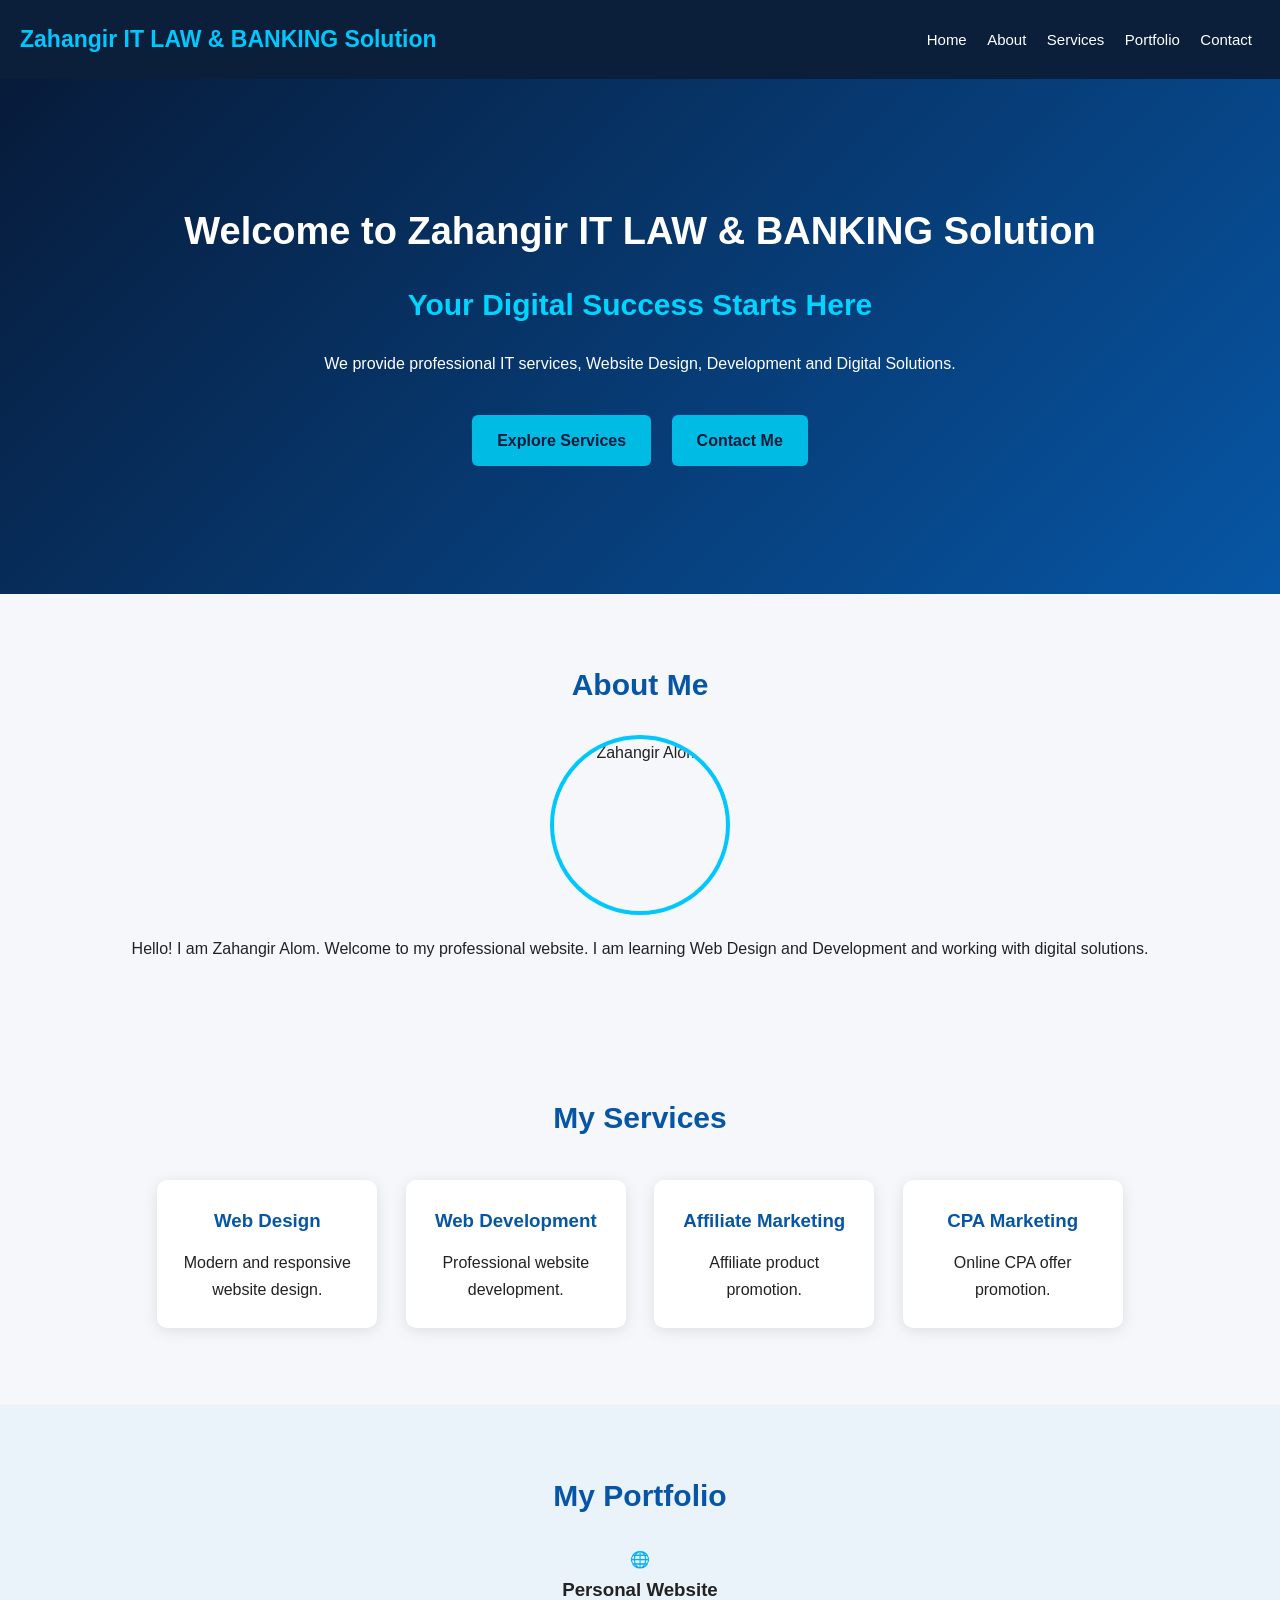
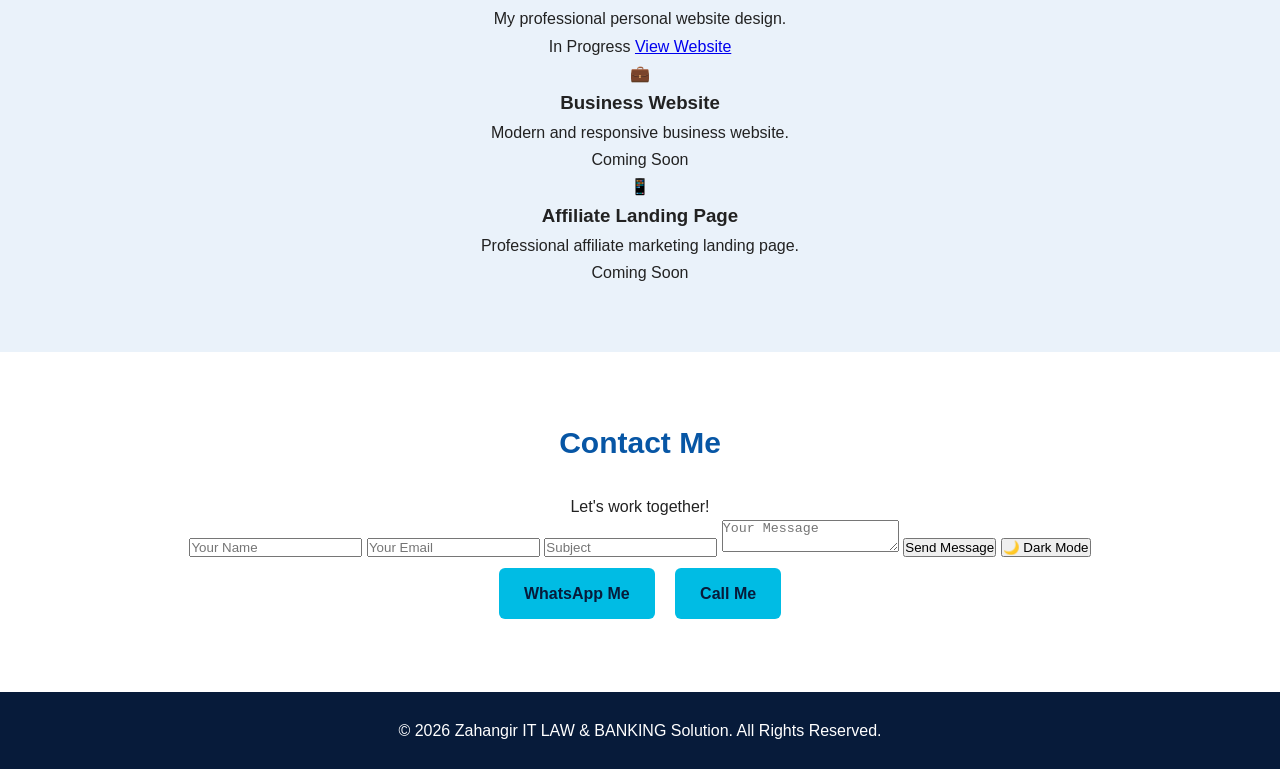
==== index.html @ 4043f4e9 "Update index.html" ====
<!DOCTYPE html>
<html lang="en">
<head>
    <meta charset="UTF-8">
    <meta name="viewport" content="width=device-width, initial-scale=1.0">

    <title>Zahangir IT LAW & BANKING Solution</title>
  <link rel="stylesheet" href="style.css"> 
</head>

<body>
 <header class="header">
 <h2 class="logo">Zahangir IT LAW & BANKING Solution</h2>

  <button class="menu-btn"
    onclick="toggleMenu()">☰</button>

  <nav id="navMenu">
    <a href="#home">Home</a>
    <a href="#about">About</a>
    <a href="#services">Services</a>
    <a href="#portfolio">Portfolio</a>
    <a href="#contact">Contact</a>
  </nav>
 </header>

<section id="home" class="hero">

    <h1>Welcome to Zahangir IT LAW & BANKING Solution</h1>

    <h2>Your Digital Success Starts Here</h2>

    <p>
        We provide professional IT services,
        Website Design, Development and Digital Solutions.
    </p>

    <a href="#services" class="btn">Explore Services</a>

    <a href="#contact" class="btn">Contact Me</a>

</section>

<section id="about">

    <h2>About Me</h2>
<img src="profile.jpg"
alt="Zahangir Alom"
class="profile-img">
    <p>
        Hello! I am Zahangir Alom.
        Welcome to my professional website.
        I am learning Web Design and Development
        and working with digital solutions.
    </p>

</section>

<section id="services">

    <h2>My Services</h2>

    <div class="card">
        <h3>Web Design</h3>
        <p>Modern and responsive website design.</p>
    </div>

    <div class="card">
        <h3>Web Development</h3>
        <p>Professional website development.</p>
    </div>

    <div class="card">
        <h3>Affiliate Marketing</h3>
        <p>Affiliate product promotion.</p>
    </div>

    <div class="card">
        <h3>CPA Marketing</h3>
        <p>Online CPA offer promotion.</p>
    </div>

</section>

<section id="portfolio">

    <h2>My Portfolio</h2>

    <div class="portfolio-container">

        <!-- Project 1 -->
        <div class="portfolio-card">

            <div class="project-icon">🌐</div>

            <h3>Personal Website</h3>

            <p>
                My professional personal website design.
            </p>

            <span class="project-status in-progress">
                In Progress
            </span>

            <a href="#home" class="view-project">
                View Website
            </a>

        </div>

        <!-- Project 2 -->
        <div class="portfolio-card">

            <div class="project-icon">💼</div>

            <h3>Business Website</h3>

            <p>
                Modern and responsive business website.
            </p>

            <span class="project-status coming-soon">
                Coming Soon
            </span>

        </div>

        <!-- Project 3 -->
        <div class="portfolio-card">

            <div class="project-icon">📱</div>

            <h3>Affiliate Landing Page</h3>

            <p>
                Professional affiliate marketing landing page.
            </p>

            <span class="project-status coming-soon">
                Coming Soon
            </span>

        </div>

    </div>

</section>

<section id="contact">

    <h2>Contact Me</h2>

    <p>Let's work together!</p>
 <form id="contactForm">

    <input type="text"
    placeholder="Your Name"
    required>

    <input type="email"
    placeholder="Your Email"
    required>

    <input type="text"
    placeholder="Subject"
    required>

    <textarea
    placeholder="Your Message"
    required></textarea>

    <button type="submit">
        Send Message
    </button>
  <button type="button" onclick="darkMode()">
🌙 Dark Mode
  </button>
 </form>

    <a href="https://wa.me/8801717965122"
       class="btn">WhatsApp Me</a>

    <a href="tel:+8801717965122"
       class="btn">Call Me</a>

</section>

<footer>

    <p>© 2026 Zahangir IT LAW & BANKING Solution. All Rights Reserved.</p>

</footer>

<script src="script.js"></script>
</body>
</html>
---- style.css ----
/* General Settings */
* {
    margin: 0;
    padding: 0;
    box-sizing: border-box;
    scroll-behavior: smooth;
}
body {
    font-family: Arial, sans-serif;
    background: #f5f7fa;
    color: #222;
    line-height: 1.7;
}

.menu-btn {
    display: none;
}

@media (max-width: 600px) {
    .menu-btn {
        display: block;
        margin: 10px auto;
    }

    #navMenu {
        display: none;
        flex-direction: column;
    }

    #navMenu.show {
        display: flex;
    }

    #navMenu a {
        display: block;
        padding: 12px;
    }
}


/* Header */
header {
    background: #071b3a;
    color: white;
    padding: 20px 7%;
    display: flex;
    justify-content: space-between;
    align-items: center;
    flex-wrap: wrap;
}

.logo {
    font-size: 23px;
    font-weight: bold;
    color: #00c8ff;
}
nav a {
    color: white;
    text-decoration: none;
    margin: 8px;
    font-size: 15px;
}

.header {
    background: #0b1f3a;
    padding: 20px;
    text-align: center;
}

nav a:hover {
    color: #00c8ff;
}

/* Home Section */
.hero {
    min-height: 500px;
    background: linear-gradient(135deg, #071b3a, #0756a5);
    color: white;
    text-align: center;
    padding: 120px 20px;
}

.hero h1 {
    font-size: 38px;
    margin-bottom: 15px;
}

.hero h2 {
    color: #00d4ff;
    margin-bottom: 20px;
}

.hero p {
    max-width: 650px;
    margin: 0 auto 30px;
}

/* Buttons */
.btn {
    display: inline-block;
    background: #00bce4;
    color: #071b3a;
    padding: 12px 25px;
    margin: 8px;
    border-radius: 6px;
    text-decoration: none;
    font-weight: bold;
}

.btn:hover {
    background: white;
}

/* All Sections */
section:not(.hero) {
    padding: 65px 8%;
    text-align: center;
}

section h2 {
    color: #0756a5;
    font-size: 30px;
    margin-bottom: 25px;
}
.profile-img {
    width: 180px;
    height: 180px;
    border-radius: 50%;
    object-fit: cover;
    display: block;
    margin: 20px auto;
    border: 4px solid #00c8ff;
}
/* Service Cards */
.card {
    display: inline-block;
    width: 220px;
    background: white;
    padding: 25px;
    margin: 12px;
    border-radius: 10px;
    box-shadow: 0 3px 15px rgba(0,0,0,0.1);
    vertical-align: top;
}

.card h3 {
    color: #0756a5;
    margin-bottom: 12px;
}

/* Portfolio */
#portfolio {
    background: #eaf2fa;
}

/* Contact */
#contact {
    background: white;
}

/* Footer */
footer {
    background: #071b3a;
    color: white;
    text-align: center;
    padding: 25px;
}

/* Mobile Responsive */
@media (max-width: 768px) {

    header {
        flex-direction: column;
        text-align: center;
  }
 nav a {
    display: inline-block;
}

@keyframes fadeIn {
    from {
        opacity: 0;
        transform: translateY(20px);
    }

    to {
        opacity: 1;
        transform: translateY(0);
    }
}

.hero {
    animation: fadeIn 1s ease;
}

.service-card {
    transition: 0.4s;
    margin: 5px;
}

body {
    background: #f0f4f8;
}

.hero {
  animation: fadeIn 1s ease;
 margin: 5px; }
    body {
  background: #f0f4f8;
}

.about,
.services {
  background: #ffffff;
}


/* Portfolio Final Design */

.portfolio-container {
    display: grid;
    grid-template-columns: 1fr;
    gap: 25px;
    max-width: 1000px;
    margin: auto;
}

.portfolio-card {
    background: white;
    padding: 35px 20px;
    border-radius: 20px;
    text-align: center;
    box-shadow: 0 5px 20px rgba(0,0,0,0.10);
    transition: 0.3s ease;
}

.portfolio-card:hover {
    transform: translateY(-8px);
    box-shadow: 0 12px 25px rgba(0,0,0,0.15);
}

.project-icon {
    font-size: 60px;
    margin-bottom: 20px;
}

.project-status {
    display: inline-block;
    color: white;
    padding: 10px 20px;
    border-radius: 8px;
    margin-top: 10px;
}

.in-progress {
    background: #05b9d3;
}

.coming-soon {
    background: #777;
}

.view-project {
    display: inline-block;
    background: #07569b;
    color: white;
    padding: 12px 25px;
    margin-top: 15px;
    border-radius: 8px;
    text-decoration: none;
    font-weight: bold;
}

.view-project:hover {
    background: #05b9d3;
}

@media (max-width: 600px) {
    .portfolio-container {
        grid-template-columns: 1fr;
    }

    #portfolio h2 {
        font-size: 32px;
    }
}

@media (min-width: 768px) {
    .portfolio-container {
        grid-template-columns: repeat(2, 1fr);
    }
}
    .hero {
        padding: 85px 15px;
    }
.hero {
  border: none;
}
    .hero h1 {
        font-size: 28px;
    }

    .card {
        width: 100%;
        max-width: 350px;
    }
.profile-img {
    width: 180px;
    height: 180px;
    border-radius: 50%;
    object-fit: cover;
    display: block;
    margin: 20px auto;
    border: 4px solid #00c8ff;
    }
 
 #contactForm {
    max-width: 500px;
    margin: 30px auto;
    padding: 20px;
}

#contactForm input,
#contactForm textarea {
    width: 100%;
    padding: 15px;
    margin: 10px 0;
    border: 1px solid #ccc;
    border-radius: 8px;
    font-size: 16px;
    box-sizing: border-box;
}

#contactForm textarea {
    height: 130px;
}

#contactForm button {
    background: #00bcd4;
    color: white;
    padding: 15px 30px;
    border: none;
    border-radius: 8px;
    font-size: 18px;
}
     #contactForm {
    max-width: 500px;
    margin: 30px auto;
    padding: 20px;
    box-sizing: border-box;
}

#contactForm input,
#contactForm textarea {
    display: block;
    width: 100%;
    padding: 15px;
    margin: 12px 0;
    border: 1px solid #ccc;
    border-radius: 8px;
    font-size: 16px;
    box-sizing: border-box;
}

#contactForm textarea {
    height: 130px;
    resize: vertical;
}

#contactForm button {
    width: 100%;
    padding: 15px;
    background: #00bcd4;
    color: white;
    border: none;
    border-radius: 8px;
    font-size: 18px;
    font-weight: bold;
}
 
 .hero-btn {
  display: inline-block;
  background: #1769aa;
  color: white;
  padding: 12px 25px;
  border-radius: 8px;
  text-decoration: none;

  transition: 0.4s;
}

.hero-btn:hover {
  background: #0d4778;
  transform: scale(1.08);
}
 
.card {
    transition: 0.4s;
}

.card:hover {
    transform: translateY(-10px);
    box-shadow: 0 10px 25px #aaaaaa;
}

body.dark {
    background: #111827;
    color: white;
}

.dark .about,
.dark .services,
.dark .service-card {
    background: #1f2937;
    color: white;
}

body.dark #contact {
    background: #1f2937;
    color: white;
}

body.dark h1,
body.dark h2,
body.dark h3,
body.dark p {
    color: white;
}
.header {
    background: #0b1f3a;
    padding: 20px;
    text-align: center;
}

.header h2 {
  color: #00c8e8;
}

#navMenu a {
  color: white;
  text-decoration: none;
  padding: 10px;
  display: inline-block;
}

.menu-btn {
  background: #00c8e8;
  padding: 10px 18px;
  border: none;
  border-radius: 6px;
  font-size: 22px;
}

@media (max-width: 600px) {
  #navMenu {
    display: none;
    flex-direction: column;
  }

  #navMenu.show {
    display: flex;
  }
}
 /* Section Design */
#about,
#services {
    background: #ffffff;
    padding: 60px 8%;
}

/* Service Cards */
.card {
    display: inline-block;
    width: 220px;
    background: white;
    padding: 25px;
    margin: 12px;
    border-radius: 10px;
    box-shadow: 0 3px 15px rgba(0,0,0,0.1);
    vertical-align: top;
}

/* Profile Image */
.profile-img {
    width: 180px;
    height: 180px;
    border-radius: 50%;
    object-fit: cover;
    display: block;
    margin: 20px auto;
}

/* Mobile Design */
@media (max-width: 600px) {
    .card {
        width: 100%;
        max-width: 350px;
    }

    #contactForm {
        width: 100%;
    }
}
#portfolio {
    padding: 70px 20px;
    text-align: center;
    background: #eaf4fb;
}

#portfolio h2 {
    color: #07569b;
    font-size: 36px;
    margin-bottom: 40px;
}

.portfolio-container {
    display: grid;
    grid-template-columns: 1fr;
    gap: 25px;
    max-width: 1000px;
    margin: auto;
}

.portfolio-card {
    background: white;
    padding: 30px 20px;
    border-radius: 18px;
    box-shadow: 0 5px 20px rgba(0,0,0,0.10);
}

.project-icon {
    font-size: 55px;
    margin-bottom: 15px;
}

.portfolio-card h3 {
    color: #07569b;
    font-size: 23px;
}

.portfolio-card p {
    font-size: 17px;
    color: #444;
    line-height: 1.6;
}
.project-status {
    display: inline-block;
    background: #05b9d3;
    color: white;
    padding: 10px 20px;
    border-radius: 8px;
    margin-top: 10px;
}

.view-project {
    display: inline-block;
    background: #07569b;
    color: white;
    padding: 12px 25px;
    margin-top: 15px;
    border-radius: 8px;
    text-decoration: none;
    font-weight: bold;
    transition: 0.3s;
}

.view-project:hover {
    background: #05b9d3;
    transform: translateY(-3px);
}
}
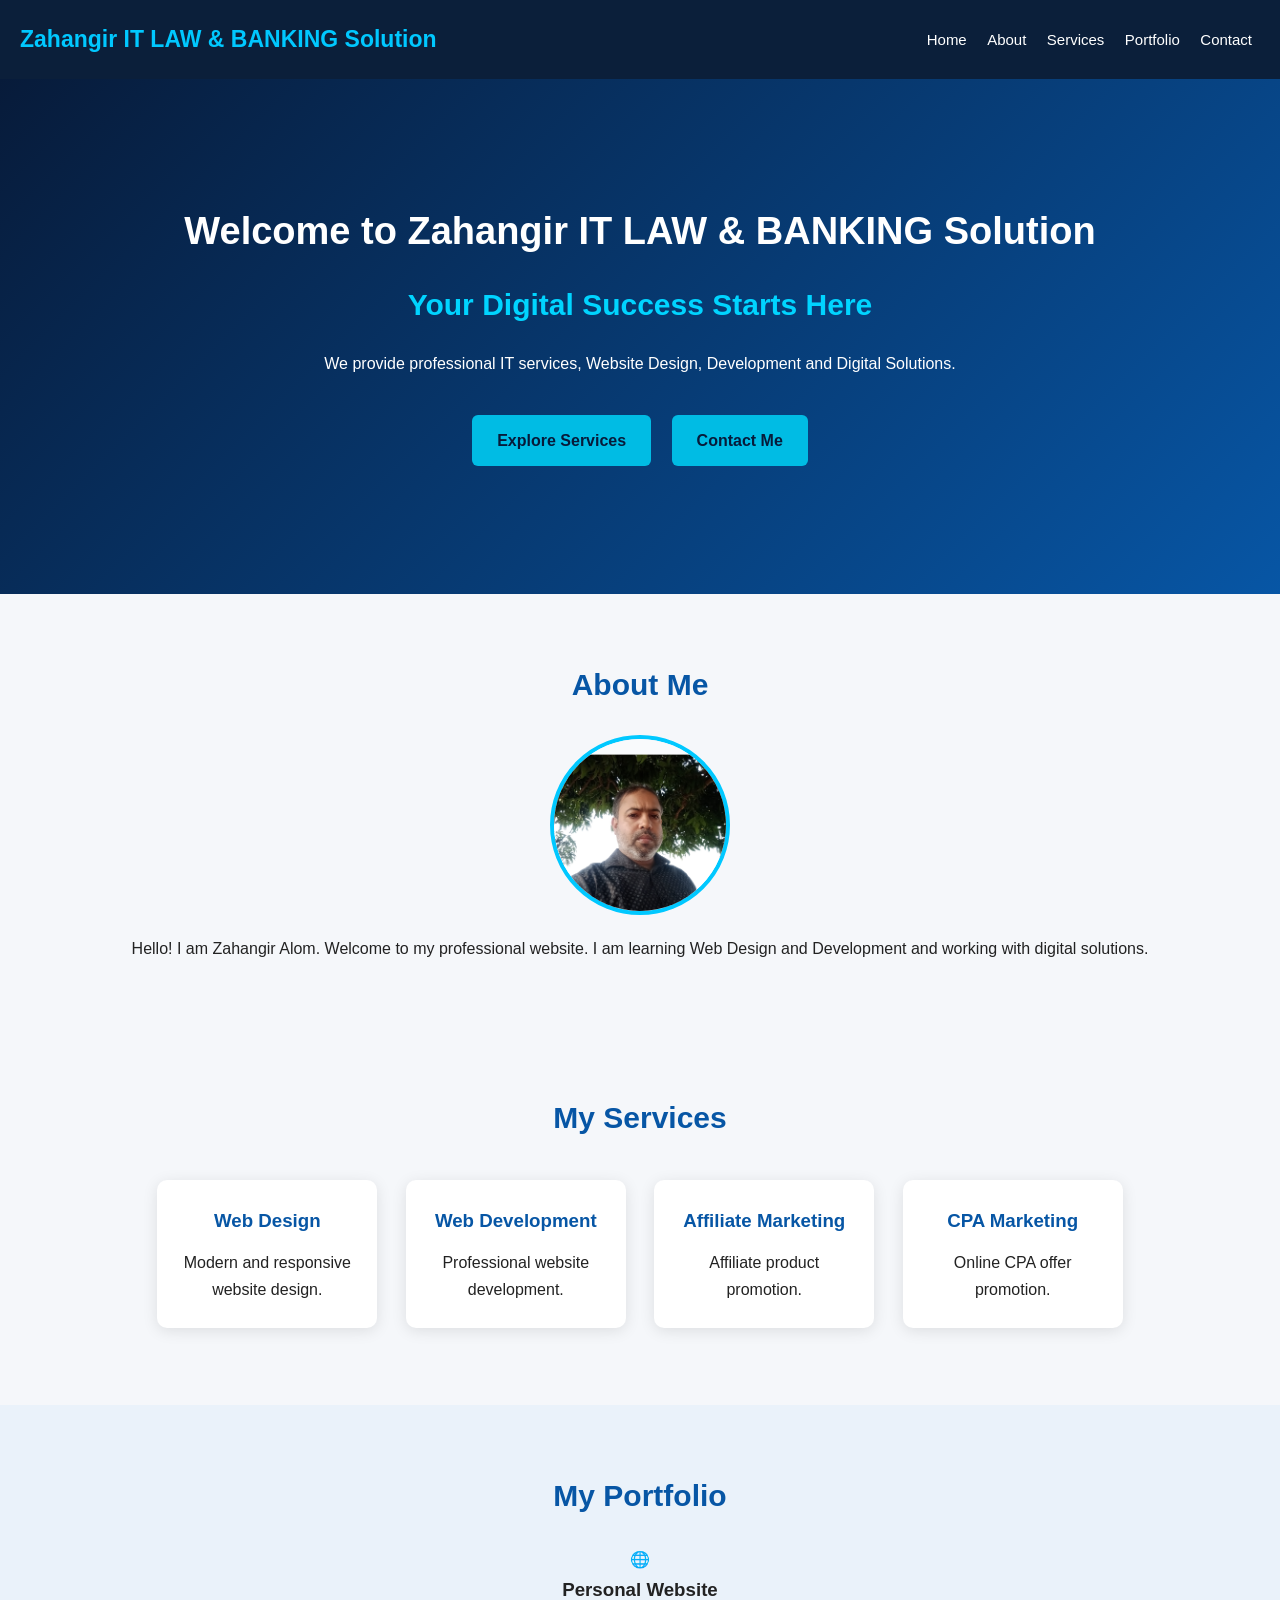
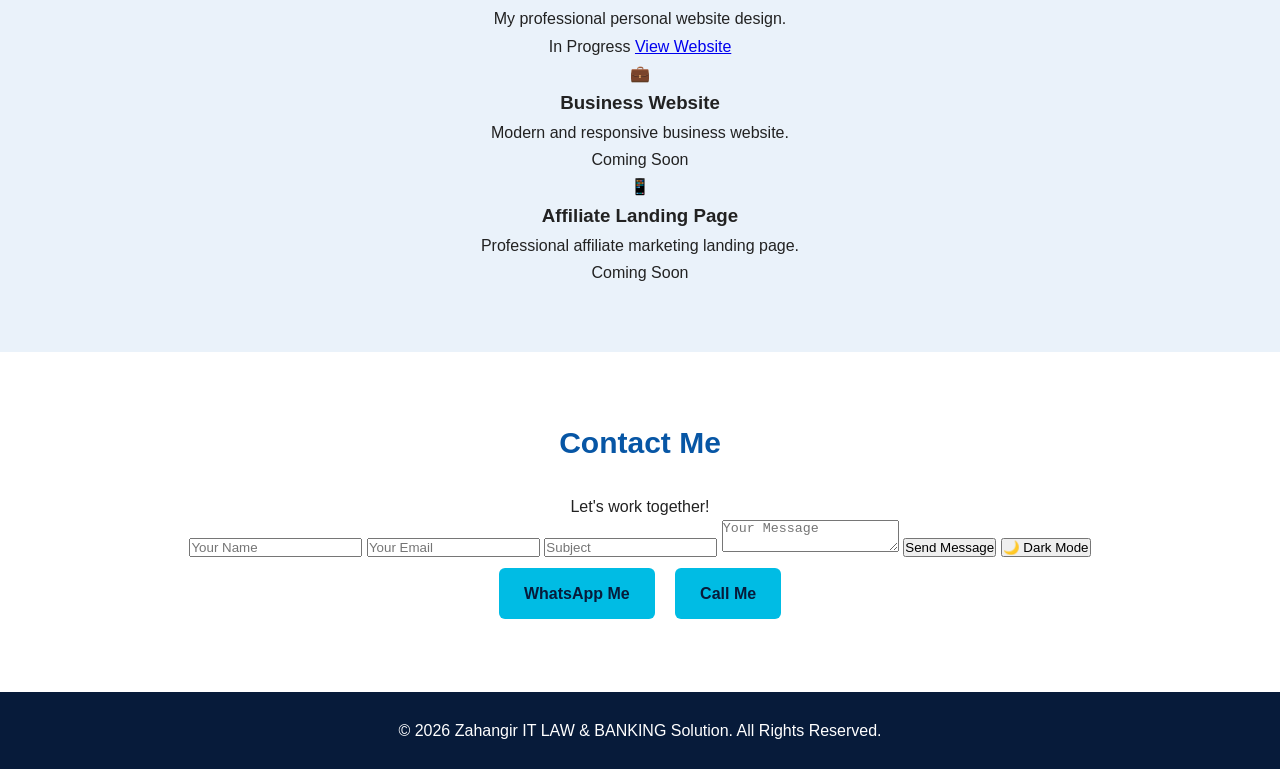
==== commit 0fcd2830: "Update index.html" ====
--- a/index.html
+++ b/index.html
@@ -44,7 +44,7 @@
 <section id="about">
 
     <h2>About Me</h2>
-<img src="profile.jpg"
+<img src="Profile.jpg"
 alt="Zahangir Alom"
 class="profile-img">
     <p>
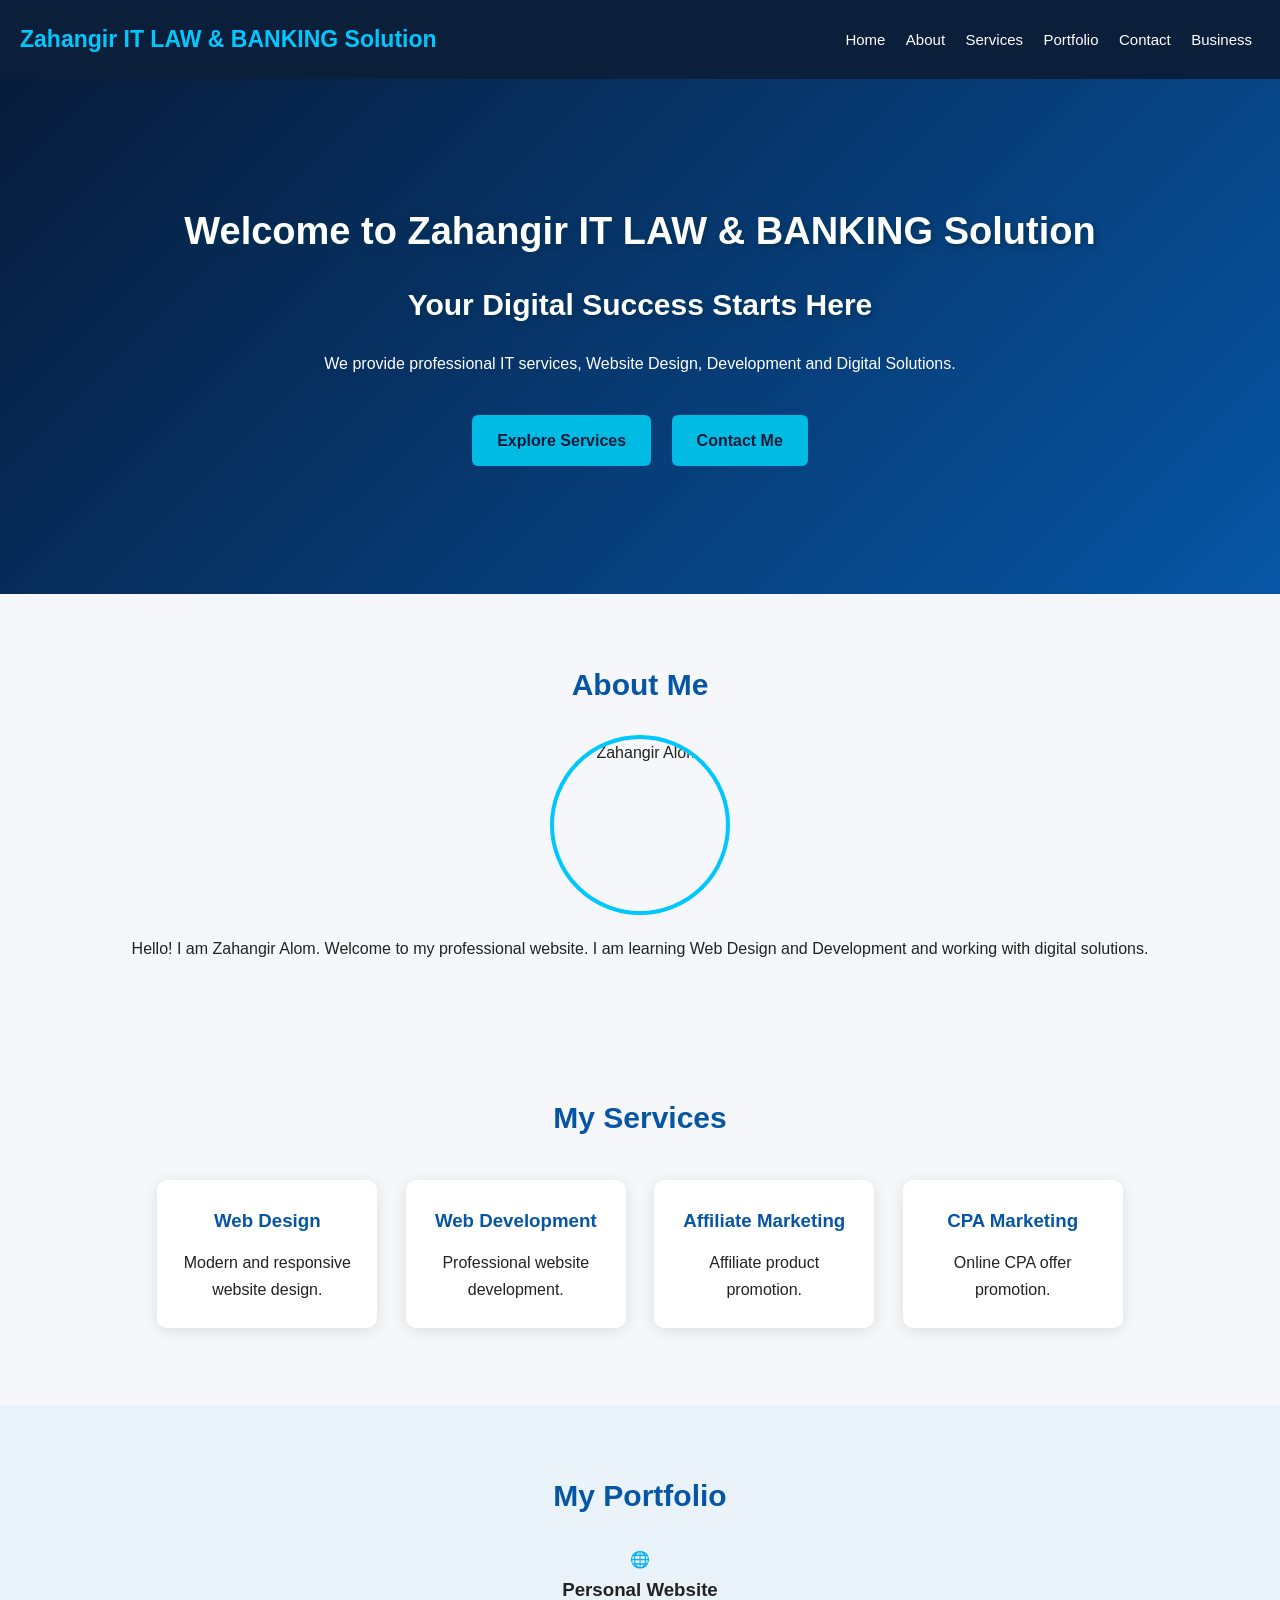
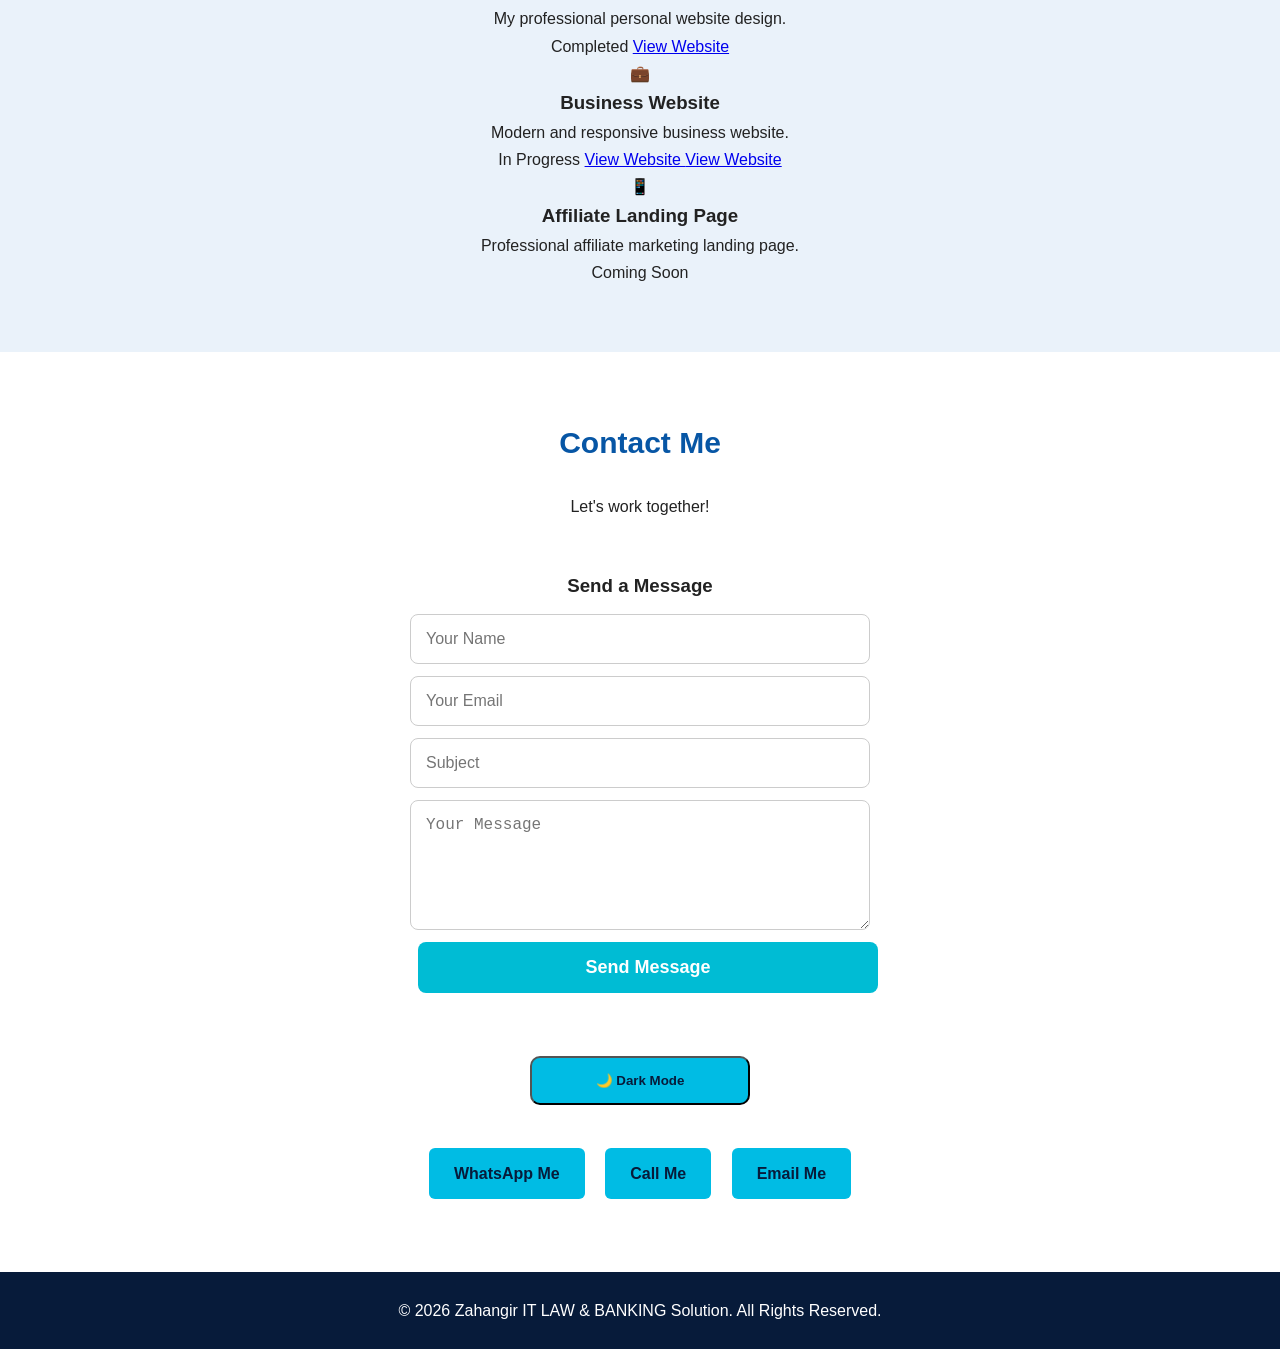
==== commit 0aa8f673: "Add files via upload" ====
--- a/index.html
+++ b/index.html
@@ -15,13 +15,16 @@
   <button class="menu-btn"
     onclick="toggleMenu()">☰</button>
 
-  <nav id="navMenu">
-    <a href="#home">Home</a>
-    <a href="#about">About</a>
-    <a href="#services">Services</a>
-    <a href="#portfolio">Portfolio</a>
-    <a href="#contact">Contact</a>
+ <div id="navMenu">
+  <nav>
+<a href="#home">Home</a>
+<a href="#about">About</a>
+<a href="#services">Services</a>
+<a href="#portfolio">Portfolio</a>
+<a href="#contact">Contact</a>
+<a href="business.html">Business</a>
   </nav>
+ </div>
  </header>
 
 <section id="home" class="hero">
@@ -44,7 +47,7 @@
 <section id="about">
 
     <h2>About Me</h2>
-<img src="Profile.jpg"
+<img src="images/Profile.jpg"
 alt="Zahangir Alom"
 class="profile-img">
     <p>
@@ -99,9 +102,9 @@
                 My professional personal website design.
             </p>
 
-            <span class="project-status in-progress">
-                In Progress
-            </span>
+           <span class="project-status completed">
+    Completed
+           </span>
 
             <a href="#home" class="view-project">
                 View Website
@@ -120,29 +123,33 @@
                 Modern and responsive business website.
             </p>
 
+     <span class="project-status in-progress">
+    In Progress
+     </span><a href="business.html" class="view-project">
+View Website
+     </a>
+<a href="business.html" class="view-project">
+View Website
+</a>
+        </div>
+
+        <!-- Project 3 -->
+        <div class="portfolio-card">
+
+            <div class="project-icon">📱</div>
+
+            <h3>Affiliate Landing Page</h3>
+
+            <p>
+                Professional affiliate marketing landing page.
+            </p>
+
             <span class="project-status coming-soon">
                 Coming Soon
             </span>
 
         </div>
 
-        <!-- Project 3 -->
-        <div class="portfolio-card">
-
-            <div class="project-icon">📱</div>
-
-            <h3>Affiliate Landing Page</h3>
-
-            <p>
-                Professional affiliate marketing landing page.
-            </p>
-
-            <span class="project-status coming-soon">
-                Coming Soon
-            </span>
-
-        </div>
-
     </div>
 
 </section>
@@ -152,37 +159,45 @@
     <h2>Contact Me</h2>
 
     <p>Let's work together!</p>
- <form id="contactForm">
-
-    <input type="text"
-    placeholder="Your Name"
-    required>
-
-    <input type="email"
-    placeholder="Your Email"
-    required>
-
-    <input type="text"
-    placeholder="Subject"
-    required>
-
-    <textarea
-    placeholder="Your Message"
-    required></textarea>
-
-    <button type="submit">
-        Send Message
-    </button>
-  <button type="button" onclick="darkMode()">
+ <form id="contactForm" action="https://formsubmit.co/zahangir082258@gmail.com" method="POST">
+
+  <h3>Send a Message</h3>
+
+  <input type="text" name="name"
+    placeholder="Your Name" required>
+
+  <input type="email" name="email"
+    placeholder="Your Email" required>
+
+  <input type="text" name="subject"
+    placeholder="Subject" required>
+
+  <textarea name="message"
+    placeholder="Your Message" required></textarea>
+
+  <input type="hidden" name="_subject"
+    value="New Message - Zahangir IT Solution">
+
+  <button class="btn" type="submit">
+    Send Message
+  </button>
+
+ </form>
+
+<button type="button" class="btn"
+onclick="darkMode()">
 🌙 Dark Mode
-  </button>
- </form>
+</button>
+
 
     <a href="https://wa.me/8801717965122"
        class="btn">WhatsApp Me</a>
 
     <a href="tel:+8801717965122"
        class="btn">Call Me</a>
+
+<a href="mailto:zahangir082258@gmail.com"
+   class="btn">Email Me</a>
 
 </section>
 
--- a/style.css
+++ b/style.css
@@ -86,7 +86,7 @@
 }
 
 .hero h2 {
-    color: #00d4ff;
+    color: #ffffff !important;
     margin-bottom: 20px;
 }
 
@@ -277,7 +277,36 @@
 
 @media (max-width: 600px) {
     .portfolio-container {
-        grid-template-columns: 1fr;
+        gr
+/* Final Contact Form Layout Fix */
+
+#contactForm {
+    display: flex !important;
+    flex-direction: column !important;
+    align-items: stretch !important;
+    width: 100% !important;
+    max-width: 500px !important;
+    margin: 30px auto !important;
+    padding: 20px !important;
+    box-sizing: border-box !important;
+}
+
+#contactForm input,
+#contactForm textarea {
+    display: block !important;
+    width: 100% !important;
+    max-width: 100% !important;
+    margin: 10px 0 !important;
+    padding: 15px !important;
+    box-sizing: border-box !important;
+    font-size: 16px !important;
+}
+
+#contactForm button {
+    width: 100% !important;
+    margin-top: 10px !important;
+}
+id-template-columns: 1fr;
     }
 
     #portfolio h2 {
@@ -568,4 +597,77 @@
     background: #05b9d3;
     transform: translateY(-3px);
 }
+}
+
+/* Contact Form Responsive Fix */
+
+#contactForm {
+    width: 100%;
+    max-width: 500px;
+    margin: 30px auto;
+    padding: 20px;
+    box-sizing: border-box;
+}
+
+#contactForm input,
+#contactForm textarea {
+    display: block;
+    width: 100%;
+    padding: 15px;
+    margin: 12px 0;
+    border: 1px solid #ccc;
+    border-radius: 8px;
+    font-size: 16px;
+    box-sizing: border-box;
+}
+
+#contactForm textarea {
+    height: 130px;
+}
+
+#contactForm button {
+    display: block;
+    width: 100%;
+    padding: 15px;
+    background: #00bcd4;
+    color: white;
+    border: none;
+    border-radius: 8px;
+    font-size: 18px;
+    font-weight: bold;
+}
+
+@media (max-width: 600px) {
+    #contactForm {
+        width: 100%;
+        padding: 15px;
+    }
+}
+
+/* Contact Section Button Fix */
+
+button[onclick="darkMode()"] {
+  display: block;
+  width: auto !important;
+  min-width: 220px;
+  margin: 35px auto;
+  padding: 15px 25px;
+  border-radius: 10px;
+}
+.hero h1,
+.hero-content h1 {
+    color: #ffffff !important;
+    opacity: 1;
+    text-shadow: 2px 2px 5px #003355;
+}.hero h2 {
+    color: #ffffff !important;
+    opacity: 1 !important;
+    visibility: visible !important;
+    text-shadow: 2px 2px 5px #003355;
+}
+#home h2 {
+    color: #ffffff !important;
+    -webkit-text-fill-color: #ffffff !important;
+    opacity: 1 !important;
+    visibility: visible !important;
 }
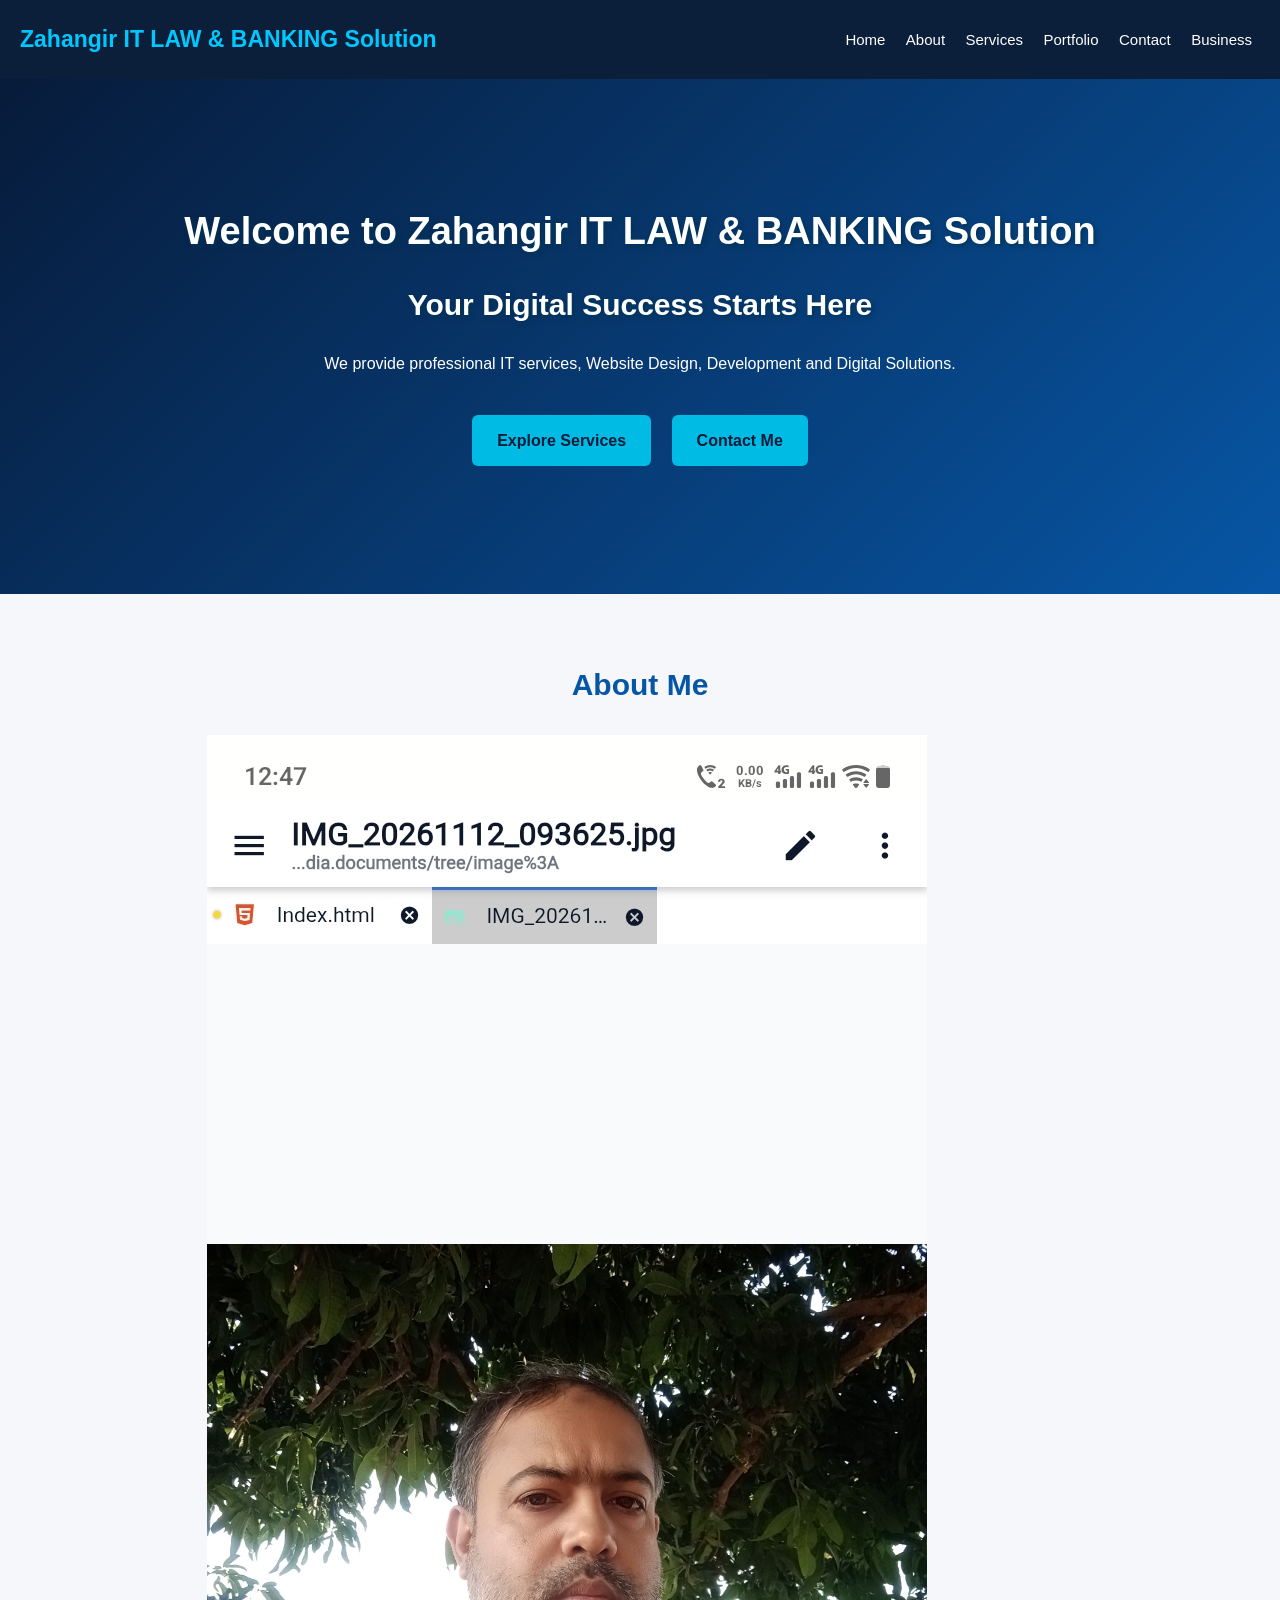
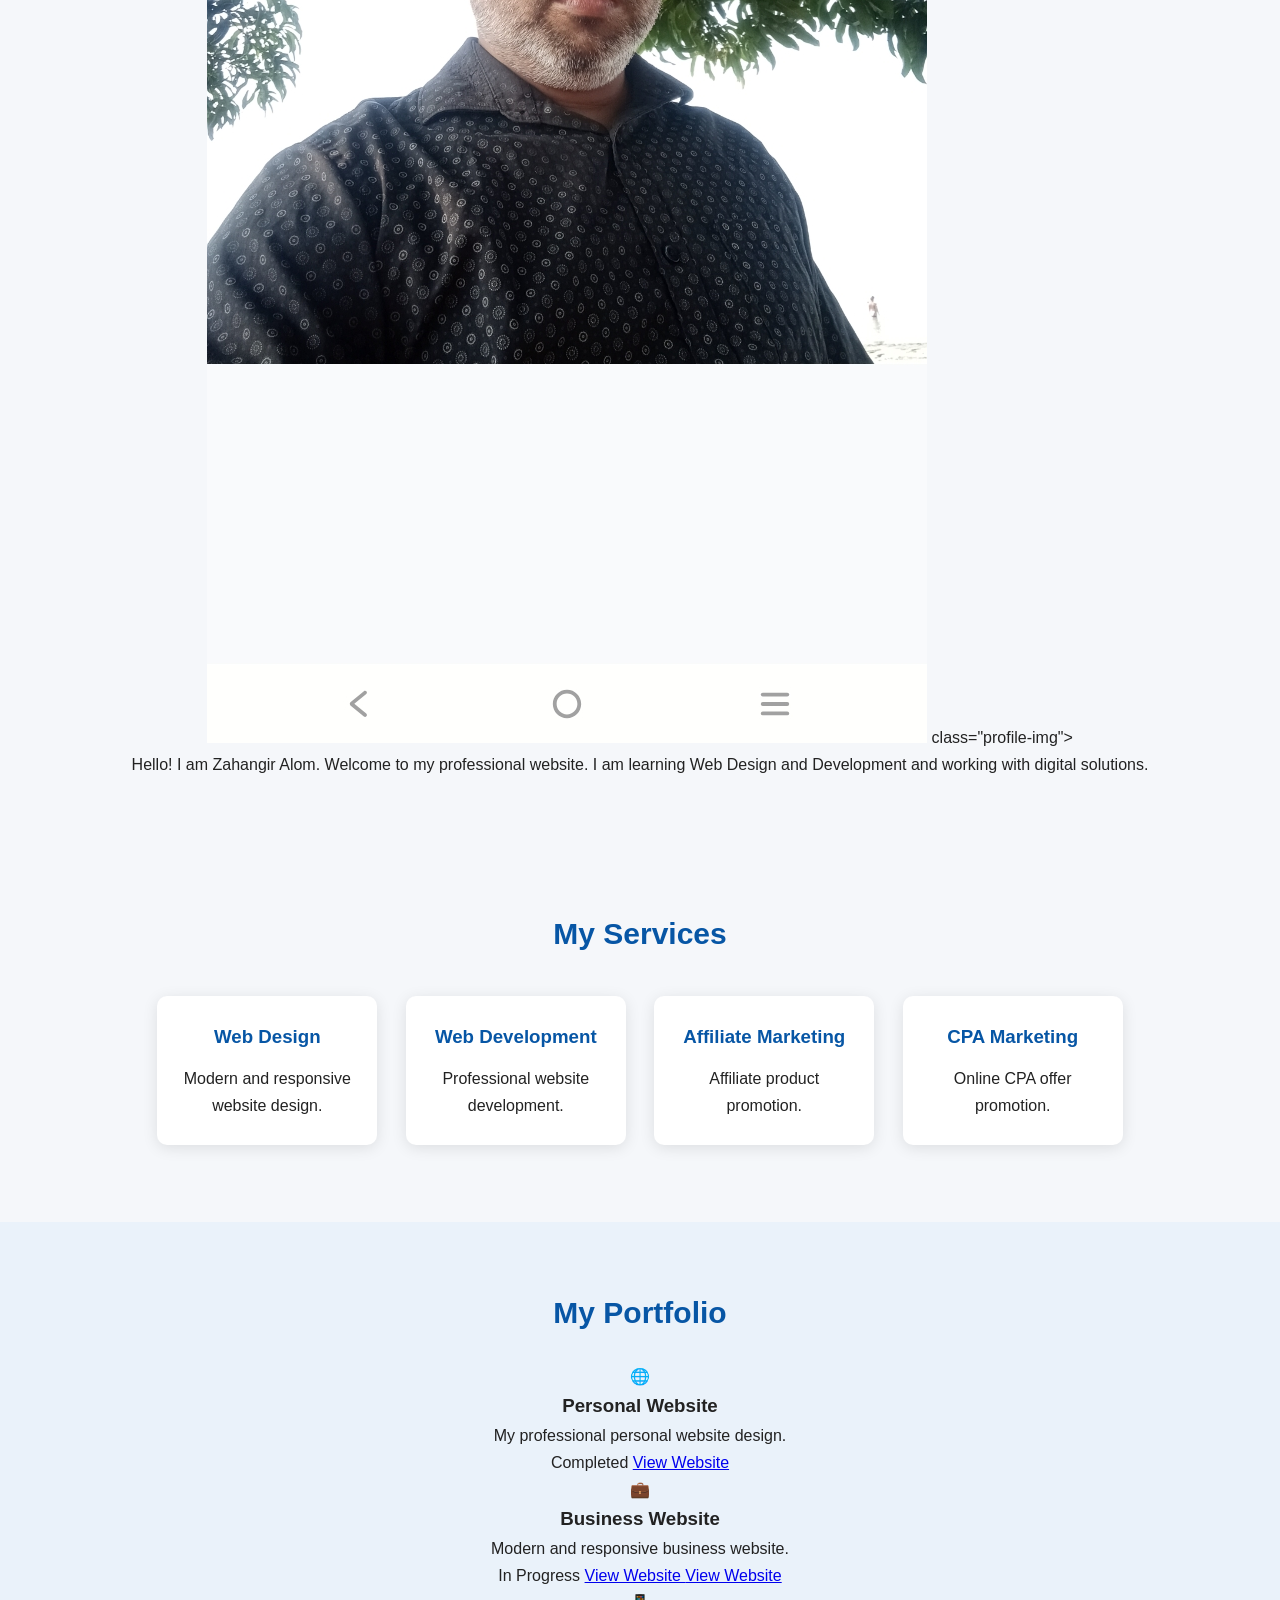
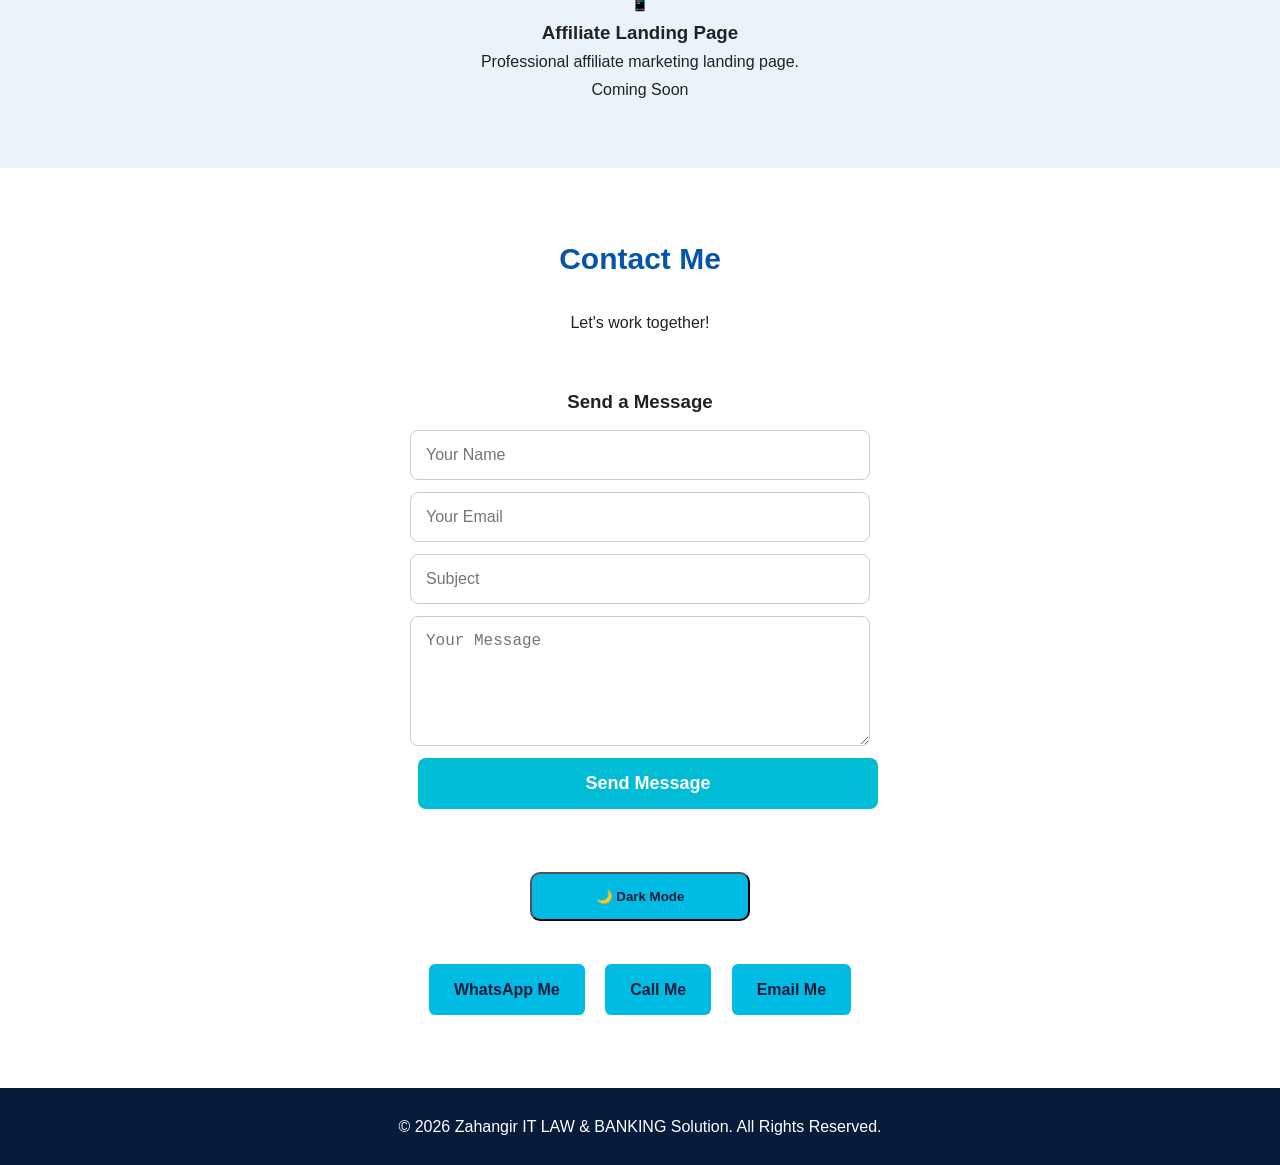
==== commit 7030505a: "Add files via upload" ====
--- a/index.html
+++ b/index.html
@@ -47,8 +47,8 @@
 <section id="about">
 
     <h2>About Me</h2>
-<img src="images/Profile.jpg"
-alt="Zahangir Alom"
+<img src="Profile.jpg"
+     alt="Zahangir Alom">
 class="profile-img">
     <p>
         Hello! I am Zahangir Alom.
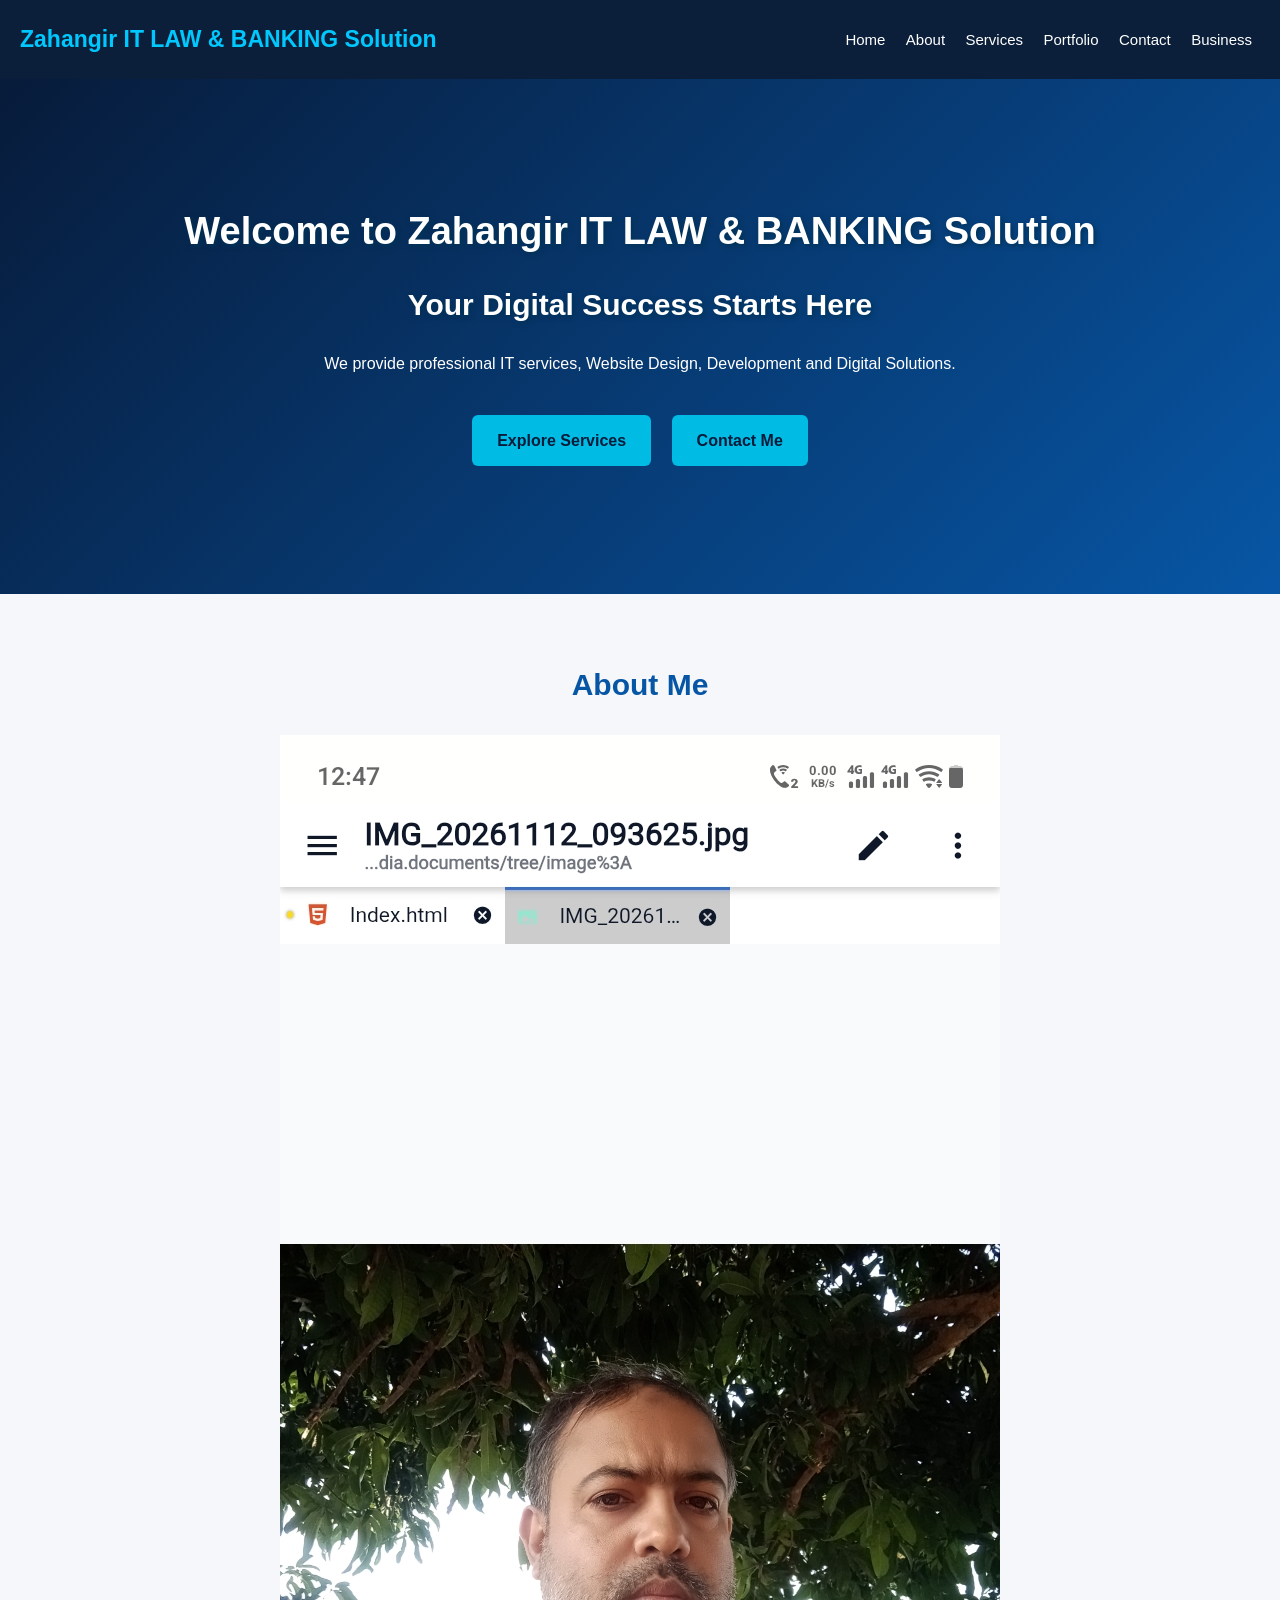
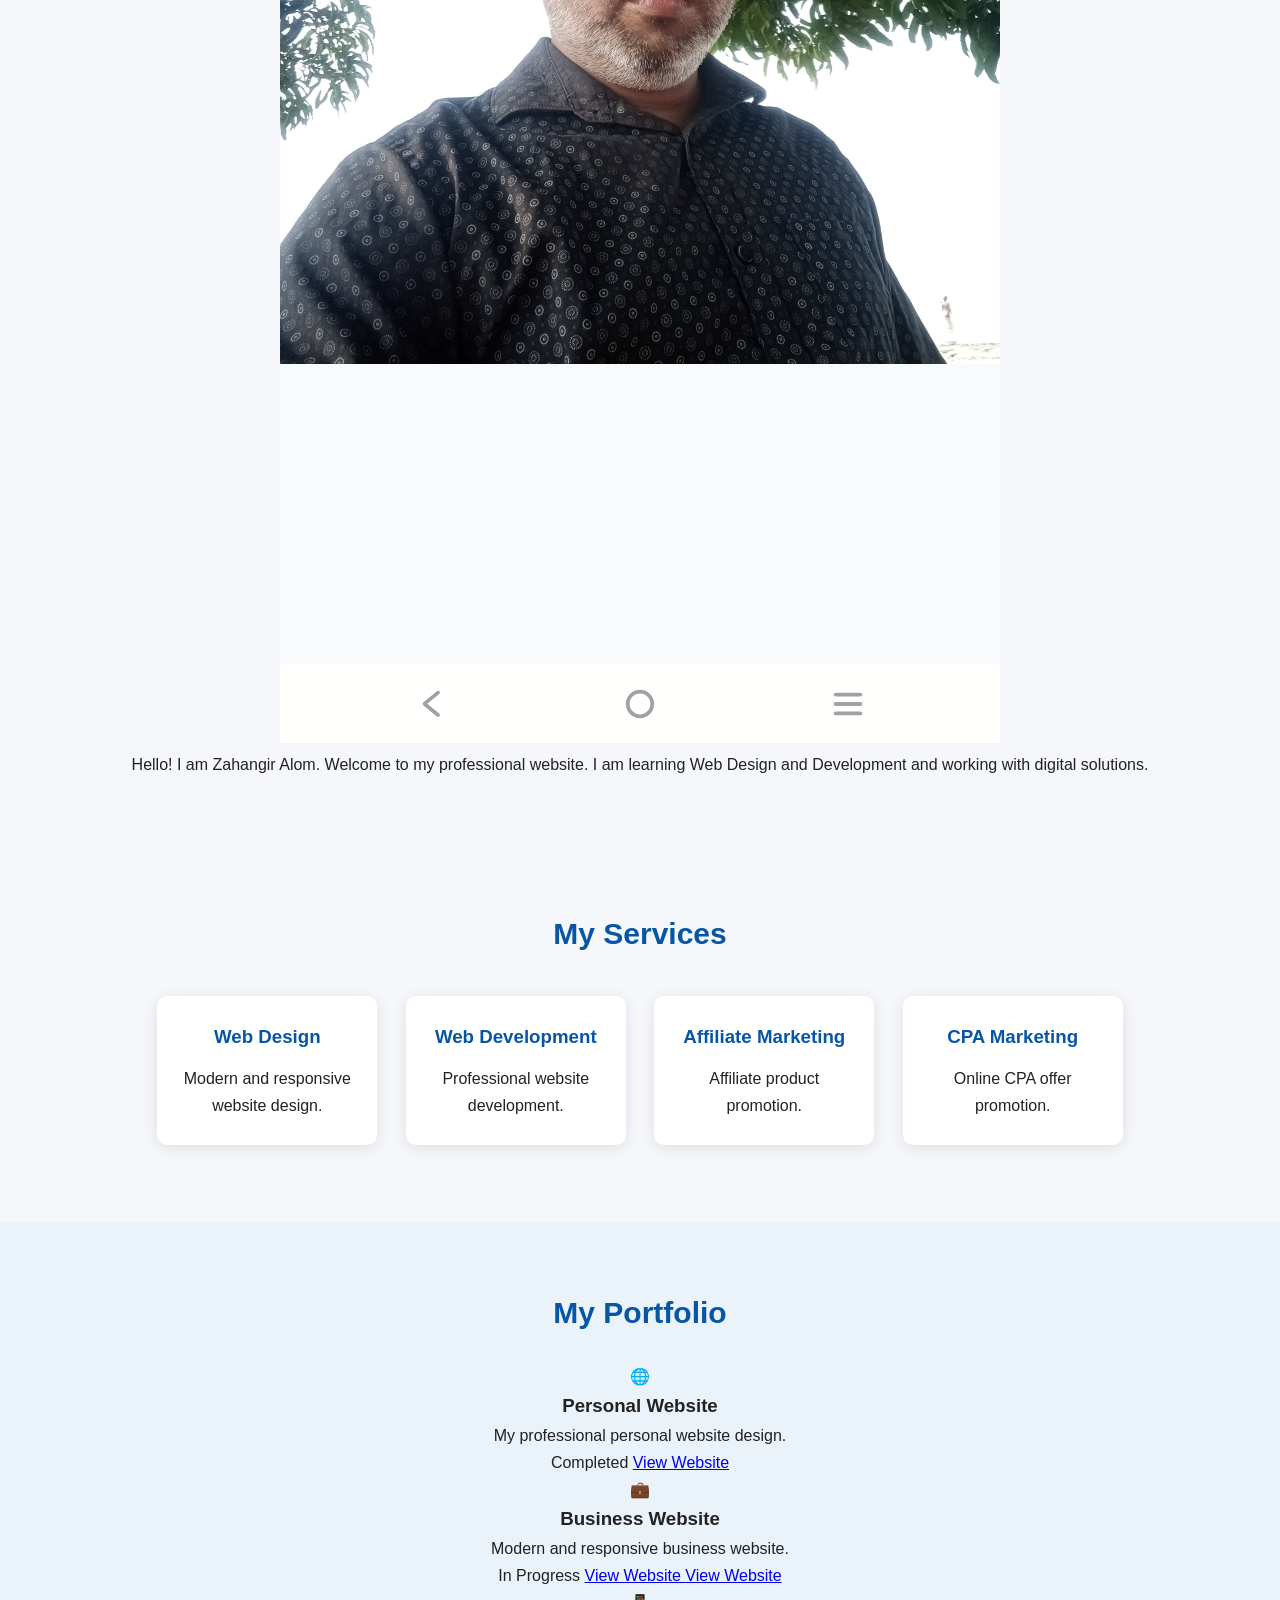
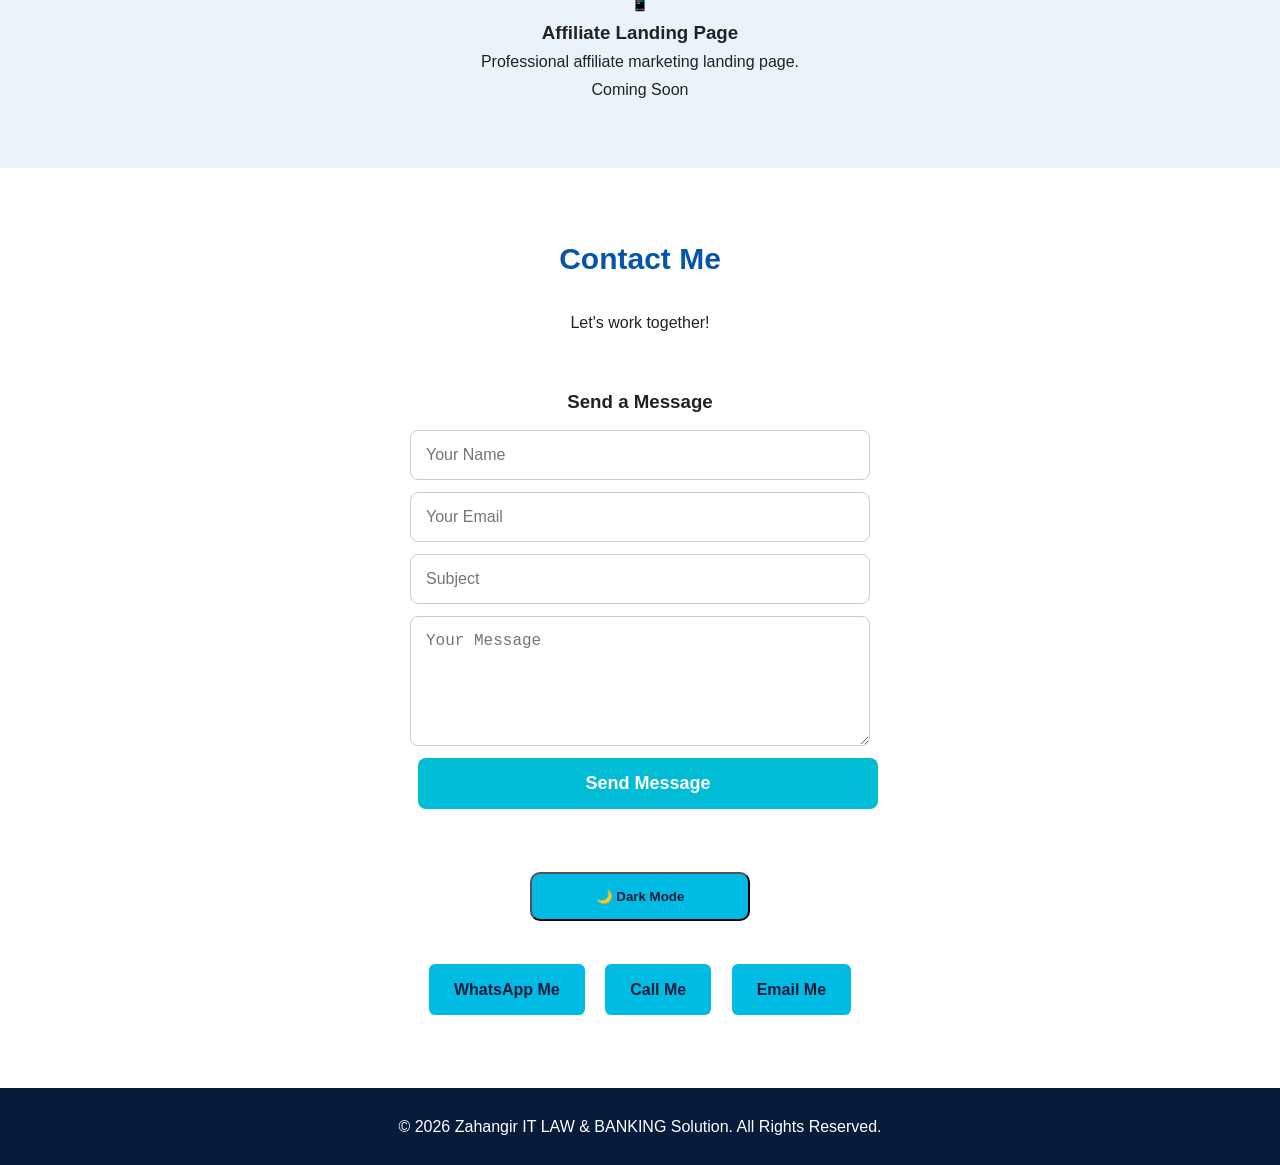
==== commit 1dc30b3a: "Add files via upload" ====
--- a/index.html
+++ b/index.html
@@ -47,9 +47,8 @@
 <section id="about">
 
     <h2>About Me</h2>
-<img src="Profile.jpg"
+ <img src="Profile.jpg"
      alt="Zahangir Alom">
-class="profile-img">
     <p>
         Hello! I am Zahangir Alom.
         Welcome to my professional website.
--- a/style.css
+++ b/style.css
@@ -306,7 +306,7 @@
     width: 100% !important;
     margin-top: 10px !important;
 }
-id-template-columns: 1fr;
+  grid-template-columns: 1fr;  
     }
 
     #portfolio h2 {
@@ -670,4 +670,12 @@
     -webkit-text-fill-color: #ffffff !important;
     opacity: 1 !important;
     visibility: visible !important;
+}#about .profile-img {
+    width: 180px !important;
+    height: 180px !important;
+    max-width: 180px !important;
+    object-fit: cover;
+    border-radius: 50%;
+    display: block;
+    margin: 20px auto;
 }
